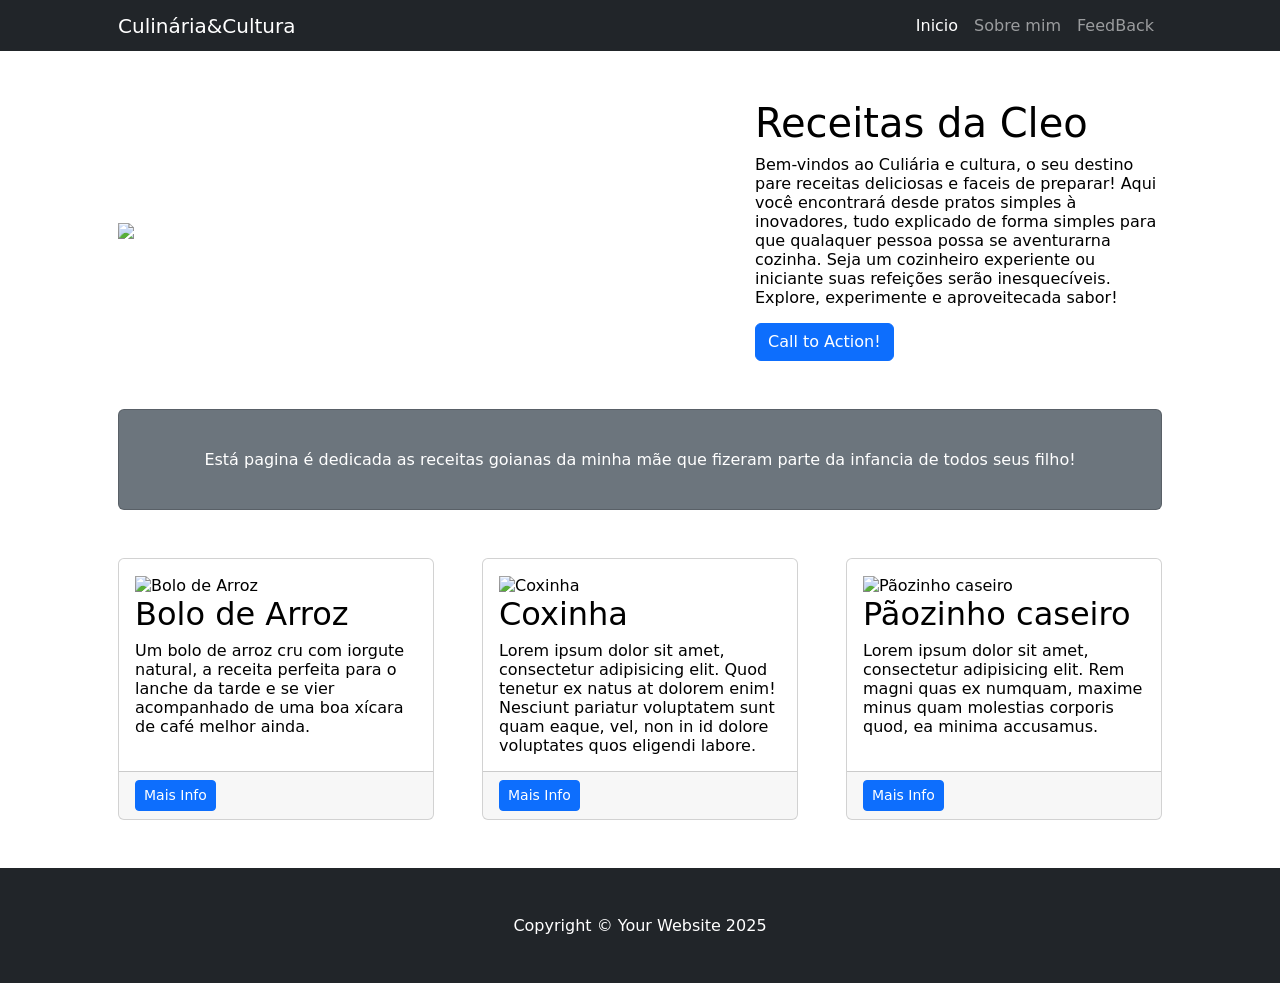
==== index.html @ ffb16d9d "Update file" ====
<!DOCTYPE html>
<html lang="pt-br">
    <head>
        <meta charset="utf-8" />
        <meta name="viewport" content="width=device-width, initial-scale=1, shrink-to-fit=no" />
        <meta name="description" content="" />
        <meta name="author" content="" />
        <title>Culinária&Cultura.site</title>
        <link rel="icon" type="image/x-icon" href="assets/favicon.ico" />
        <link href="css/eduarda.styles.css" rel="stylesheet" />
    </head>
    <body>
        <!-- Responsive navbar-->
        <nav class="navbar navbar-expand-lg navbar-dark bg-dark">
            <div class="container px-5">
                <a class="navbar-brand" href="#!">Culinária&Cultura</a>
                <button class="navbar-toggler" type="button" data-bs-toggle="collapse" data-bs-target="#navbarSupportedContent" aria-controls="navbarSupportedContent" aria-expanded="false" aria-label="Toggle navigation"><span class="navbar-toggler-icon"></span></button>
                <div class="collapse navbar-collapse" id="navbarSupportedContent">
                    <ul class="navbar-nav ms-auto mb-2 mb-lg-0">
                        <li class="nav-item"><a class="nav-link active" aria-current="" href="#!">Inicio</a></li>
                        <li class="nav-item"><a class="nav-link" href="/informativo/sobreMim.html">Sobre mim</a></li>
                        <li class="nav-item"><a class="nav-link" href="/informativo/feedback.html">FeedBack</a></li>
                    </ul>
                </div>
            </div>
        </nav>

        <div class="container px-4 px-lg-5">
            <div class="row gx-4 gx-lg-5 align-items-center my-5">
                <div class="col-lg-7"><img class="img-fluid rounded mb-4 mb-lg-0" src="https://www.diadepeixe.com.br/extranet/thumbnail/crop/550x360/Receita/moqueca_de_tilapia_1688388658865.webp" width="650" /></div>
                <div class="col-lg-5">
                    <h1 class="font-weight-light">Receitas da Cleo</h1>
                    <p>Bem-vindos ao Culiária e cultura, o seu destino pare receitas deliciosas e faceis de preparar! Aqui você encontrará desde pratos simples à inovadores, tudo explicado de forma simples
                        para que qualaquer pessoa possa se aventurarna cozinha. Seja um cozinheiro experiente ou iniciante suas refeições serão inesquecíveis. Explore, experimente e aproveitecada sabor! 
                    </p>
                    <a class="btn btn-primary" href="#!">Call to Action!</a>
                </div>
            </div>
            <!-- Call to Action-->
            <div class="card text-white bg-secondary my-5 py-4 text-center">
                <div class="card-body"><p class="text-white m-0">Está pagina é dedicada as receitas goianas da minha mãe que fizeram parte da infancia de todos seus filho!</p></div>
            </div>
            <!-- Content Row-->
            <div class="row gx-4 gx-lg-5">
                <div class="col-md-4 mb-5">
                    <div class="card h-100">
                        <div class="card-body">
                            <img src="https://comidinhasdochef.com/wp-content/uploads/2019/03/Bolo-de-Arroz-Cru-com-Iogurte.jpg" alt="Bolo de Arroz" width="150">
                            <h2 class="card-title">Bolo de Arroz</h2>
                            <p class="card-text">Um bolo de arroz cru com iorgute natural, a receita perfeita para o lanche da tarde e se vier acompanhado de uma boa xícara de café melhor ainda.</p>
                        </div>
                        <div class="card-footer"><a class="btn btn-primary btn-sm" href="/pages/boloArroz.html">Mais Info</a></div>
                    </div>
                </div>
                <div class="col-md-4 mb-5">
                    <div class="card h-100">
                        <div class="card-body">
                            <img src="https://domanjericao.com.br/wp-content/uploads/2014/05/coxinha2-e1530875902217.jpg" alt="Coxinha" width="150">
                            <h2 class="card-title">Coxinha</h2>
                            <p class="card-text">Lorem ipsum dolor sit amet, consectetur adipisicing elit. Quod tenetur ex natus at dolorem enim! Nesciunt pariatur voluptatem sunt quam eaque, vel, non in id dolore voluptates quos eligendi labore.</p>
                        </div>
                        <div class="card-footer"><a class="btn btn-primary btn-sm" href="/pages/coxinha.html">Mais Info</a></div>
                    </div>
                </div>
                <div class="col-md-4 mb-5">
                    <div class="card h-100">
                        <div class="card-body">
                            <img src="https://i.pinimg.com/236x/fe/e7/bb/fee7bb32ff3e0a615877f46bfc5b48cc.jpg" alt="Pãozinho caseiro" width="130">
                            <h2 class="card-title">Pãozinho caseiro</h2>
                            <p class="card-text">Lorem ipsum dolor sit amet, consectetur adipisicing elit. Rem magni quas ex numquam, maxime minus quam molestias corporis quod, ea minima accusamus.</p>
                        </div>
                        <div class="card-footer"><a class="btn btn-primary btn-sm" href="/pages/Pãozinho.html">Mais Info</a></div>
                
                            </div>
                    </div>
                </div>
            </div>
        </div>
        <!-- Footer-->
       
        </footer>
        <!-- Bootstrap core JS-->
        <script src="https://cdn.jsdelivr.net/npm/bootstrap@5.2.3/dist/js/bootstrap.bundle.min.js"></script>
        <!-- Core theme JS-->
        <script src="js/scripts.js"></script>
        <footer class="py-5 bg-dark">
            <div class="container px-4 px-lg-5"><p class="m-0 text-center text-white">Copyright &copy; Your Website 2025</p></div>
    </body>
</html>
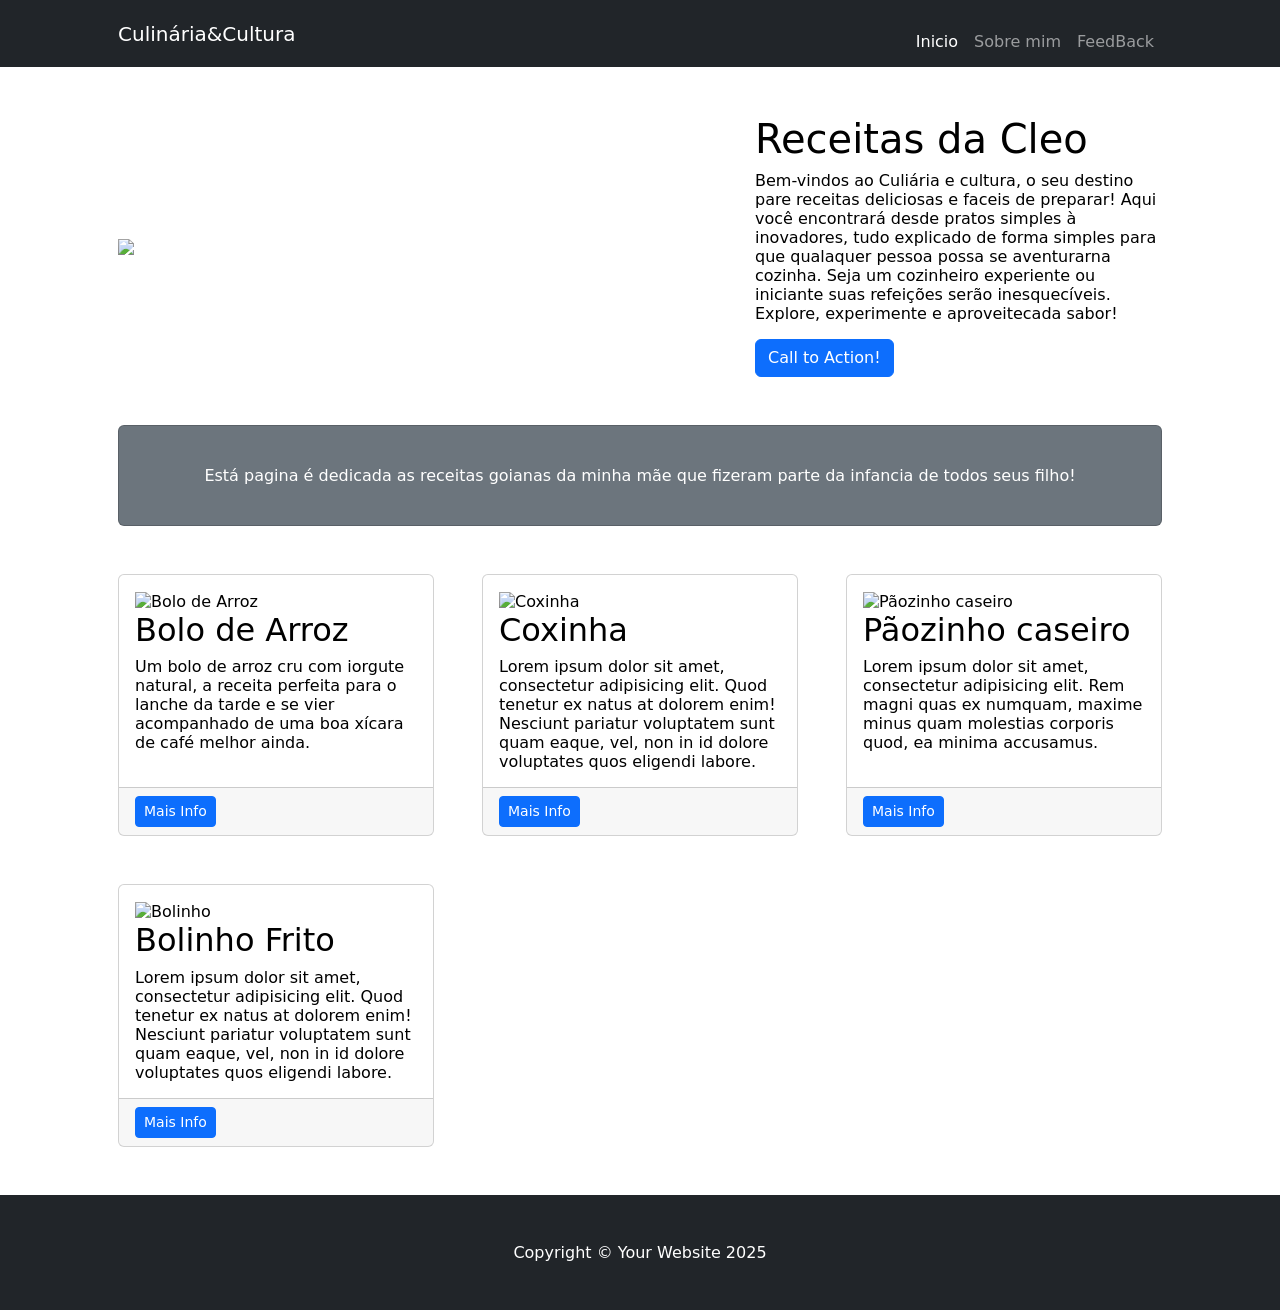
==== commit 4b501795: "Update v3" ====
--- a/index.html
+++ b/index.html
@@ -70,8 +70,17 @@
                             <p class="card-text">Lorem ipsum dolor sit amet, consectetur adipisicing elit. Rem magni quas ex numquam, maxime minus quam molestias corporis quod, ea minima accusamus.</p>
                         </div>
                         <div class="card-footer"><a class="btn btn-primary btn-sm" href="/pages/Pãozinho.html">Mais Info</a></div>
-                
                             </div>
+                    </div>
+                    <div class="col-md-4 mb-5">
+                        <div class="card h-100">
+                            <div class="card-body">
+                                <img src="https://receitatodahora.com.br/wp-content/uploads/2023/01/biscoito-de-polvilho-frito-receita-toda-hora.jpg" alt="Bolinho" width="200">
+                                <h2 class="card-title">Bolinho Frito</h2>
+                                <p class="card-text">Lorem ipsum dolor sit amet, consectetur adipisicing elit. Quod tenetur ex natus at dolorem enim! Nesciunt pariatur voluptatem sunt quam eaque, vel, non in id dolore voluptates quos eligendi labore.</p>
+                            </div>
+                            <div class="card-footer"><a class="btn btn-primary btn-sm" href="">Mais Info</a></div>
+                        </div>
                     </div>
                 </div>
             </div>
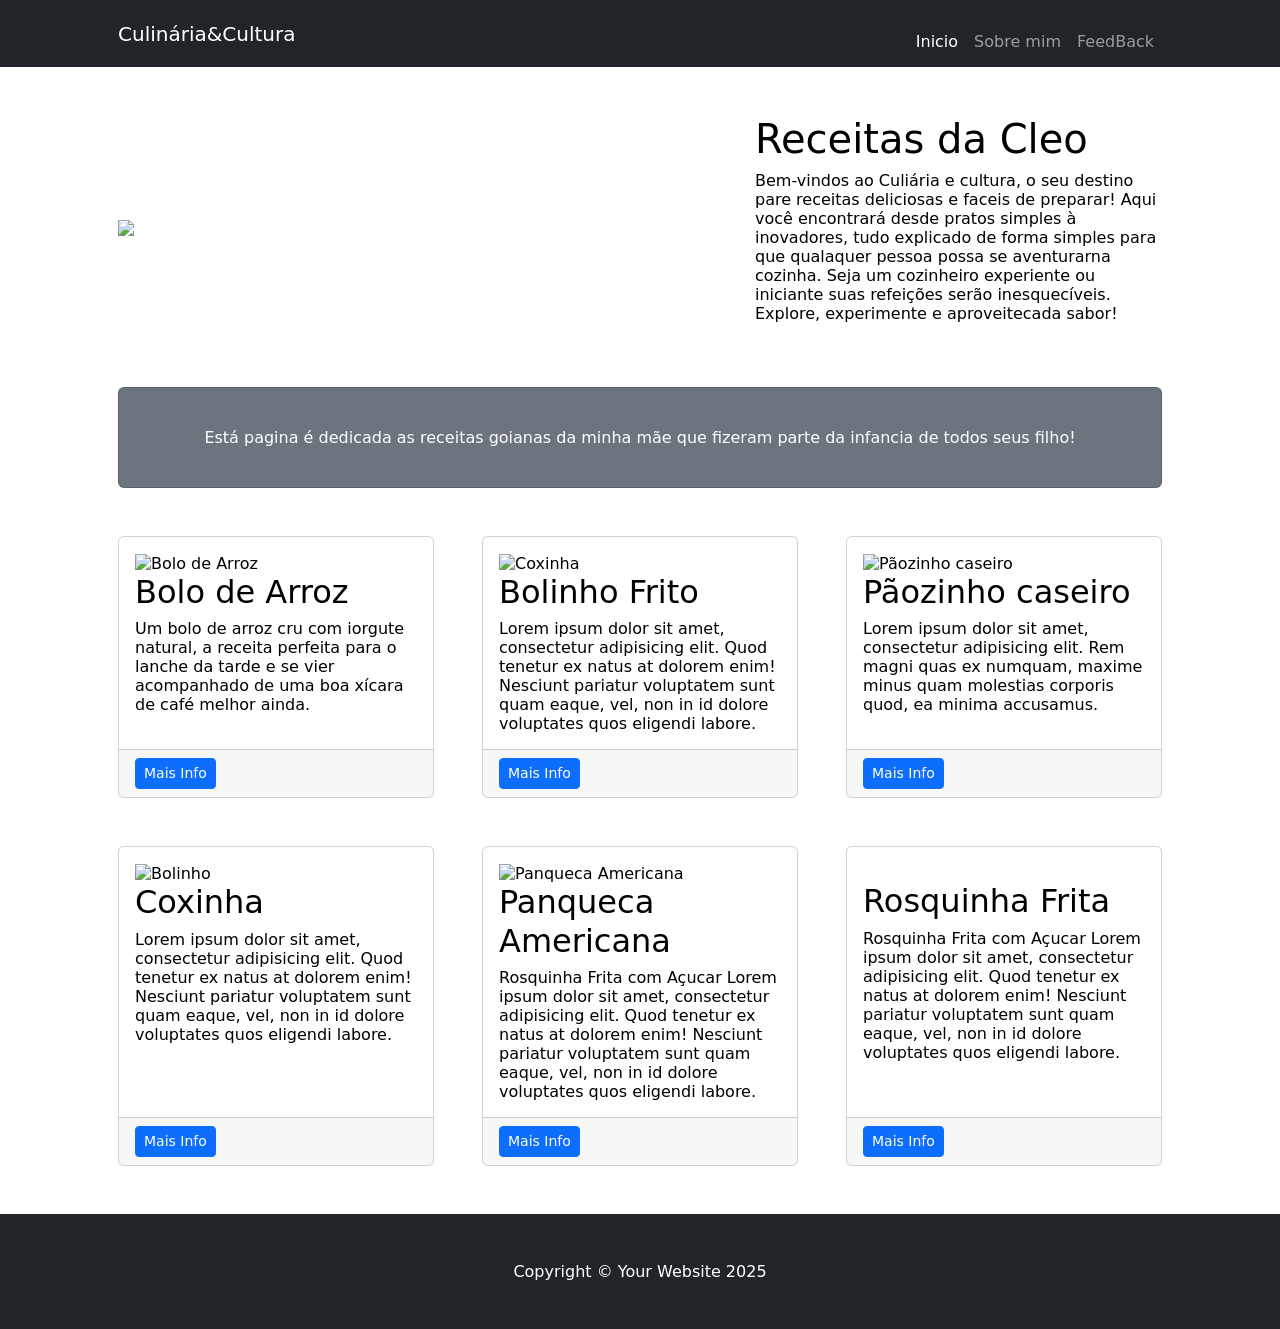
==== commit 8620a811: "Update v3" ====
--- a/index.html
+++ b/index.html
@@ -33,7 +33,6 @@
                     <p>Bem-vindos ao Culiária e cultura, o seu destino pare receitas deliciosas e faceis de preparar! Aqui você encontrará desde pratos simples à inovadores, tudo explicado de forma simples
                         para que qualaquer pessoa possa se aventurarna cozinha. Seja um cozinheiro experiente ou iniciante suas refeições serão inesquecíveis. Explore, experimente e aproveitecada sabor! 
                     </p>
-                    <a class="btn btn-primary" href="#!">Call to Action!</a>
                 </div>
             </div>
             <!-- Call to Action-->
@@ -55,11 +54,11 @@
                 <div class="col-md-4 mb-5">
                     <div class="card h-100">
                         <div class="card-body">
-                            <img src="https://domanjericao.com.br/wp-content/uploads/2014/05/coxinha2-e1530875902217.jpg" alt="Coxinha" width="150">
-                            <h2 class="card-title">Coxinha</h2>
+                            <img src="https://receitatodahora.com.br/wp-content/uploads/2023/01/biscoito-de-polvilho-frito-receita-toda-hora.jpg" alt="Coxinha" width="170">
+                            <h2 class="card-title">Bolinho Frito</h2>
                             <p class="card-text">Lorem ipsum dolor sit amet, consectetur adipisicing elit. Quod tenetur ex natus at dolorem enim! Nesciunt pariatur voluptatem sunt quam eaque, vel, non in id dolore voluptates quos eligendi labore.</p>
                         </div>
-                        <div class="card-footer"><a class="btn btn-primary btn-sm" href="/pages/coxinha.html">Mais Info</a></div>
+                        <div class="card-footer"><a class="btn btn-primary btn-sm" href="/pages/bolinho.hmtl">Mais Info</a></div>
                     </div>
                 </div>
                 <div class="col-md-4 mb-5">
@@ -75,18 +74,37 @@
                     <div class="col-md-4 mb-5">
                         <div class="card h-100">
                             <div class="card-body">
-                                <img src="https://receitatodahora.com.br/wp-content/uploads/2023/01/biscoito-de-polvilho-frito-receita-toda-hora.jpg" alt="Bolinho" width="200">
-                                <h2 class="card-title">Bolinho Frito</h2>
+                                <img src="https://domanjericao.com.br/wp-content/uploads/2014/05/coxinha2-e1530875902217.jpg" alt="Bolinho" width="180">
+                                <h2 class="card-title">Coxinha</h2>
                                 <p class="card-text">Lorem ipsum dolor sit amet, consectetur adipisicing elit. Quod tenetur ex natus at dolorem enim! Nesciunt pariatur voluptatem sunt quam eaque, vel, non in id dolore voluptates quos eligendi labore.</p>
                             </div>
-                            <div class="card-footer"><a class="btn btn-primary btn-sm" href="">Mais Info</a></div>
+                            <div class="card-footer"><a class="btn btn-primary btn-sm" href="/pages/coxinha.html">Mais Info</a></div>
+                        </div>
+                    </div>
+                    <div class="col-md-4 mb-5">
+                        <div class="card h-100">
+                            <div class="card-body">
+                                <img src="https://receitasdoclau.com.br/wp-content/uploads/2025/02/panqueca-americana-receita-sem-ovo.jpg" alt="Panqueca Americana" width="180">
+                                <h2 class="card-title">Panqueca Americana</h2>
+                                <p class="card-text">Rosquinha Frita com Açucar Lorem ipsum dolor sit amet, consectetur adipisicing elit. Quod tenetur ex natus at dolorem enim! Nesciunt pariatur voluptatem sunt quam eaque, vel, non in id dolore voluptates quos eligendi labore.</p>
+                            </div>
+                            <div class="card-footer"><a class="btn btn-primary btn-sm" href="/pages/panqueca.html">Mais Info</a></div>
+                        </div>
+                    </div>
+                    <div class="col-md-4 mb-5">
+                        <div class="card h-100">
+                            <div class="card-body">
+                                <img src="https://cdn0.tudoreceitas.com/pt/posts/0/3/1/rosca_de_leite_condensado_6130_orig.jpg" alt="" width="180">
+                                <h2 class="card-title">Rosquinha Frita</h2>
+                                <p class="card-text">Rosquinha Frita com Açucar Lorem ipsum dolor sit amet, consectetur adipisicing elit. Quod tenetur ex natus at dolorem enim! Nesciunt pariatur voluptatem sunt quam eaque, vel, non in id dolore voluptates quos eligendi labore.</p>
+                            </div>
+                            <div class="card-footer"><a class="btn btn-primary btn-sm" href="/pages/rosquinha.html">Mais Info</a></div>
                         </div>
                     </div>
                 </div>
             </div>
         </div>
         <!-- Footer-->
-       
         </footer>
         <!-- Bootstrap core JS-->
         <script src="https://cdn.jsdelivr.net/npm/bootstrap@5.2.3/dist/js/bootstrap.bundle.min.js"></script>
--- a/css/eduarda.styles.css
+++ b/css/eduarda.styles.css
@@ -0,0 +1,677 @@
+@charset "UTF-8";
+
+:root {
+  --bs-primary-rgb: 13, 110, 253;
+  --bs-secondary-rgb: 108, 117, 125;
+  --bs-dark-rgb: 33, 37, 41;
+  --bs-white-rgb: 255, 255, 255;
+  --bs-font-sans-serif: system-ui, -apple-system, "Segoe UI", Roboto, "Helvetica Neue", "Noto Sans", "Liberation Sans", Arial, sans-serif, "Apple Color Emoji", "Segoe UI Emoji", "Segoe UI Symbol", "Noto Color Emoji";
+  --bs-body-font-family: var(--bs-font-sans-serif);
+  --bs-border-color: #dee2e6;
+  --bs-border-color-translucent: rgba(0, 0, 0, 0.175);
+}
+
+*,
+*::before,
+*::after {
+  box-sizing: border-box;
+}
+
+@media (prefers-reduced-motion: no-preference) {
+  :root {
+    scroll-behavior: smooth;
+  }
+}
+
+body {
+  margin: 0;
+  font-family: var(--bs-body-font-family);
+  font-size: var(--bs-body-font-size);
+  font-weight: var(--bs-body-font-weight);
+  line-height: var(--bs-body-line-height);
+  color: var(--bs-body-color);
+  text-align: var(--bs-body-text-align);
+  background-color: var(--bs-body-bg);
+  -webkit-text-size-adjust: 100%;
+  -webkit-tap-highlight-color: rgba(0, 0, 0, 0);
+}
+
+h2, h1 {
+  margin-top: 0;
+  margin-bottom: 0.5rem;
+  font-weight: 500;
+  line-height: 1.2;
+}
+
+h1 {
+  font-size: calc(1.375rem + 1.5vw);
+}
+@media (min-width: 1200px) {
+  h1 {
+    font-size: 2.5rem;
+  }
+}
+
+h2 {
+  font-size: calc(1.325rem + 0.9vw);
+}
+@media (min-width: 1200px) {
+  h2 {
+    font-size: 2rem;
+  }
+}
+
+p {
+  margin-top: 0;
+  margin-bottom: 1rem;
+}
+
+img {
+  vertical-align: middle;
+}
+
+button {
+  border-radius: 0;
+}
+
+
+button {
+  margin: 0;
+  font-family: inherit;
+  font-size: inherit;
+  line-height: inherit;
+}
+
+button {
+  text-transform: none;
+}
+
+button,
+[type=button] {
+  -webkit-appearance: button;
+}
+button:not(:disabled),
+[type=button]:not(:disabled),
+[type=reset]:not(:disabled),
+[type=submit]:not(:disabled) {
+  cursor: pointer;
+}
+
+::-moz-focus-inner {
+  padding: 0;
+  border-style: none;
+}
+
+::-webkit-datetime-edit-fields-wrapper,
+::-webkit-datetime-edit-text,
+::-webkit-datetime-edit-minute,
+::-webkit-datetime-edit-hour-field,
+::-webkit-datetime-edit-day-field,
+::-webkit-datetime-edit-month-field,
+::-webkit-datetime-edit-year-field {
+  padding: 0;
+}
+
+::-webkit-inner-spin-button {
+  height: auto;
+}
+
+::-webkit-search-decoration {
+  -webkit-appearance: none;
+}
+
+::-webkit-color-swatch-wrapper {
+  padding: 0;
+}
+
+::file-selector-button {
+  font: inherit;
+  -webkit-appearance: button;
+}
+
+.img-fluid {
+  max-width: 100%;
+  height: auto;
+}
+
+.container {
+  --bs-gutter-x: 1.5rem;
+  --bs-gutter-y: 0;
+  width: 100%;
+  padding-right: calc(var(--bs-gutter-x) * 0.5);
+  padding-left: calc(var(--bs-gutter-x) * 0.5);
+  margin-right: auto;
+  margin-left: auto;
+}
+
+@media (min-width: 576px) {
+  .container {
+    max-width: 540px;
+  }
+}
+@media (min-width: 768px) {
+  .container {
+    max-width: 720px;
+  }
+}
+@media (min-width: 992px) {
+  .container {
+    max-width: 960px;
+  }
+}
+@media (min-width: 1200px) {
+  .container {
+    max-width: 1140px;
+  }
+}
+@media (min-width: 1400px) {
+  .container {
+    max-width: 1320px;
+  }
+}
+.row {
+  --bs-gutter-x: 1.5rem;
+  --bs-gutter-y: 0;
+  display: flex;
+  flex-wrap: wrap;
+  margin-top: calc(-1 * var(--bs-gutter-y));
+  margin-right: calc(-0.5 * var(--bs-gutter-x));
+  margin-left: calc(-0.5 * var(--bs-gutter-x));
+}
+.row > * {
+  flex-shrink: 0;
+  width: 100%;
+  max-width: 100%;
+  padding-right: calc(var(--bs-gutter-x) * 0.5);
+  padding-left: calc(var(--bs-gutter-x) * 0.5);
+  margin-top: var(--bs-gutter-y);
+}
+
+.gx-4 {
+  --bs-gutter-x: 1.5rem;
+}
+@media (min-width: 768px) {
+  .col-md-4 {
+    flex: 0 0 auto;
+    width: 33.33333333%;
+  }
+}
+@media (min-width: 992px) {
+  .col-lg-5 {
+    flex: 0 0 auto;
+    width: 41.66666667%;
+  }
+  .col-lg-7 {
+    flex: 0 0 auto;
+    width: 58.33333333%;
+  }
+  .gx-lg-5 {
+    --bs-gutter-x: 3rem;
+  }
+}
+.form-control[type=file]:not(:disabled):not([readonly]) {
+  cursor: pointer;
+}
+.form-control::file-selector-button {
+  padding: 0.375rem 0.75rem;
+  margin: -0.375rem -0.75rem;
+  -webkit-margin-end: 0.75rem;
+          margin-inline-end: 0.75rem;
+  color: #212529;
+  background-color: #e9ecef;
+  pointer-events: none;
+  border-color: inherit;
+  border-style: solid;
+  border-width: 0;
+  border-inline-end-width: 1px;
+  border-radius: 0;
+  transition: color 0.15s ease-in-out, background-color 0.15s ease-in-out, border-color 0.15s ease-in-out, box-shadow 0.15s ease-in-out;
+}
+@media (prefers-reduced-motion: reduce) {
+  .form-control::file-selector-button {
+    transition: none;
+  }
+}
+.form-control:hover:not(:disabled):not([readonly])::file-selector-button {
+  background-color: #dde0e3;
+}
+.form-control-sm::file-selector-button {
+  padding: 0.25rem 0.5rem;
+  margin: -0.25rem -0.5rem;
+  -webkit-margin-end: 0.5rem;
+          margin-inline-end: 0.5rem;
+}
+.form-control-lg::file-selector-button {
+  padding: 0.5rem 1rem;
+  margin: -0.5rem -1rem;
+  -webkit-margin-end: 1rem;
+          margin-inline-end: 1rem;
+}
+.form-control-color:not(:disabled):not([readonly]) {
+  cursor: pointer;
+}
+.form-floating > .form-control:not(:-moz-placeholder-shown), .form-floating > .form-control-plaintext:not(:-moz-placeholder-shown) {
+  padding-top: 1.625rem;
+  padding-bottom: 0.625rem;
+}
+.form-floating > .form-control:not(:-moz-placeholder-shown) ~ label {
+  opacity: 0.65;
+  transform: scale(0.85) translateY(-0.5rem) translateX(0.15rem);
+}
+
+.was-validated .input-group > .form-control:not(:focus):valid, .input-group > .form-control:not(:focus).is-valid, .was-validated .input-group > .form-select:not(:focus):valid, .input-group > .form-select:not(:focus).is-valid, .was-validated .input-group > .form-floating:not(:focus-within):valid, .input-group > .form-floating:not(:focus-within).is-valid {
+  z-index: 3;
+}
+
+.was-validated .input-group > .form-control:not(:focus):invalid, .input-group > .form-control:not(:focus).is-invalid, .was-validated .input-group > .form-select:not(:focus):invalid, .input-group > .form-select:not(:focus).is-invalid, .was-validated .input-group > .form-floating:not(:focus-within):invalid, .input-group > .form-floating:not(:focus-within).is-invalid {
+  z-index: 4;
+}
+
+.btn {
+  --bs-btn-padding-x: 0.75rem;
+  --bs-btn-padding-y: 0.375rem;
+  --bs-btn-font-family: ;
+  --bs-btn-font-size: 1rem;
+  --bs-btn-font-weight: 400;
+  --bs-btn-line-height: 1.5;
+  --bs-btn-color: #212529;
+  --bs-btn-bg: transparent;
+  --bs-btn-border-width: 1px;
+  --bs-btn-border-color: transparent;
+  --bs-btn-border-radius: 0.375rem;
+  --bs-btn-hover-border-color: transparent;
+  --bs-btn-box-shadow: inset 0 1px 0 rgba(255, 255, 255, 0.15), 0 1px 1px rgba(0, 0, 0, 0.075);
+  --bs-btn-disabled-opacity: 0.65;
+  --bs-btn-focus-box-shadow: 0 0 0 0.25rem rgba(var(--bs-btn-focus-shadow-rgb), .5);
+  display: inline-block;
+  padding: var(--bs-btn-padding-y) var(--bs-btn-padding-x);
+  font-family: var(--bs-btn-font-family);
+  font-size: var(--bs-btn-font-size);
+  font-weight: var(--bs-btn-font-weight);
+  line-height: var(--bs-btn-line-height);
+  color: var(--bs-btn-color);
+  text-align: center;
+  text-decoration: none;
+  vertical-align: middle;
+  cursor: pointer;
+  -webkit-user-select: none;
+     -moz-user-select: none;
+          user-select: none;
+  border: var(--bs-btn-border-width) solid var(--bs-btn-border-color);
+  border-radius: var(--bs-btn-border-radius);
+  background-color: var(--bs-btn-bg);
+  transition: color 0.15s ease-in-out, background-color 0.15s ease-in-out, border-color 0.15s ease-in-out, box-shadow 0.15s ease-in-out;
+}
+@media (prefers-reduced-motion: reduce) {
+  .btn {
+    transition: none;
+  }
+}
+.btn:hover {
+  color: var(--bs-btn-hover-color);
+  background-color: var(--bs-btn-hover-bg);
+  border-color: var(--bs-btn-hover-border-color);
+}
+.btn:focus-visible {
+  color: var(--bs-btn-hover-color);
+  background-color: var(--bs-btn-hover-bg);
+  border-color: var(--bs-btn-hover-border-color);
+  outline: 0;
+  box-shadow: var(--bs-btn-focus-box-shadow);
+}
+.btn-check:focus-visible + .btn {
+  border-color: var(--bs-btn-hover-border-color);
+  outline: 0;
+  box-shadow: var(--bs-btn-focus-box-shadow);
+}
+:not(.btn-check) + .btn:active, .btn:first-child:active {
+  color: var(--bs-btn-active-color);
+  background-color: var(--bs-btn-active-bg);
+  border-color: var(--bs-btn-active-border-color);
+}
+.btn-check:checked + .btn:focus-visible, :not(.btn-check) + .btn:active:focus-visible, .btn:first-child:active:focus-visible, .btn.active:focus-visible, .btn.show:focus-visible {
+  box-shadow: var(--bs-btn-focus-box-shadow);
+}
+.btn:disabled {
+  color: var(--bs-btn-disabled-color);
+  pointer-events: none;
+  background-color: var(--bs-btn-disabled-bg);
+  border-color: var(--bs-btn-disabled-border-color);
+  opacity: var(--bs-btn-disabled-opacity);
+}
+
+.btn-primary {
+  --bs-btn-color: #fff;
+  --bs-btn-bg: #0d6efd;
+  --bs-btn-border-color: #0d6efd;
+  --bs-btn-hover-color: #fff;
+  --bs-btn-hover-bg: #0b5ed7;
+  --bs-btn-hover-border-color: #0a58ca;
+  --bs-btn-focus-shadow-rgb: 49, 132, 253;
+  --bs-btn-active-color: #fff;
+  --bs-btn-active-bg: #0a58ca;
+  --bs-btn-active-border-color: #0a53be;
+  --bs-btn-active-shadow: inset 0 3px 5px rgba(0, 0, 0, 0.125);
+  --bs-btn-disabled-color: #fff;
+  --bs-btn-disabled-bg: #0d6efd;
+  --bs-btn-disabled-border-color: #0d6efd;
+}
+.btn-link:focus-visible {
+  color: var(--bs-btn-color);
+}
+
+.btn-sm {
+  --bs-btn-padding-y: 0.25rem;
+  --bs-btn-padding-x: 0.5rem;
+  --bs-btn-font-size: 0.875rem;
+  --bs-btn-border-radius: 0.25rem;
+}
+
+.collapse:not(.show) {
+  display: none;
+}
+
+.nav-link {
+  display: block;
+  padding: var(--bs-nav-link-padding-y) var(--bs-nav-link-padding-x);
+  font-size: var(--bs-nav-link-font-size);
+  font-weight: var(--bs-nav-link-font-weight);
+  color: var(--bs-nav-link-color);
+  text-decoration: none;
+  transition: color 0.15s ease-in-out, background-color 0.15s ease-in-out, border-color 0.15s ease-in-out;
+}
+@media (prefers-reduced-motion: reduce) {
+  .nav-link {
+    transition: none;
+  }
+}
+.nav-link:hover, .nav-link:focus {
+  color: var(--bs-nav-link-hover-color);
+}
+
+.navbar {
+  --bs-navbar-padding-x: 0;
+  --bs-navbar-padding-y: 0.5rem;
+  --bs-navbar-color: rgba(0, 0, 0, 0.55);
+  --bs-navbar-hover-color: rgba(0, 0, 0, 0.7);
+  --bs-navbar-disabled-color: rgba(0, 0, 0, 0.3);
+  --bs-navbar-active-color: rgba(0, 0, 0, 0.9);
+  --bs-navbar-brand-padding-y: 0.3125rem;
+  --bs-navbar-brand-margin-end: 1rem;
+  --bs-navbar-brand-font-size: 1.25rem;
+  --bs-navbar-brand-color: rgba(0, 0, 0, 0.9);
+  --bs-navbar-brand-hover-color: rgba(0, 0, 0, 0.9);
+  --bs-navbar-nav-link-padding-x: 0.5rem;
+  --bs-navbar-toggler-padding-y: 0.25rem;
+  --bs-navbar-toggler-padding-x: 0.75rem;
+  --bs-navbar-toggler-font-size: 1.25rem;
+  --bs-navbar-toggler-icon-bg: url("data:image/svg+xml,%3csvg xmlns='http://www.w3.org/2000/svg' viewBox='0 0 30 30'%3e%3cpath stroke='rgba%280, 0, 0, 0.55%29' stroke-linecap='round' stroke-miterlimit='10' stroke-width='2' d='M4 7h22M4 15h22M4 23h22'/%3e%3c/svg%3e");
+  --bs-navbar-toggler-border-color: rgba(0, 0, 0, 0.1);
+  --bs-navbar-toggler-border-radius: 0.375rem;
+  --bs-navbar-toggler-focus-width: 0.25rem;
+  --bs-navbar-toggler-transition: box-shadow 0.15s ease-in-out;
+  position: relative;
+  display: flex;
+  flex-wrap: wrap;
+  align-items: center;
+  justify-content: space-between;
+  padding: var(--bs-navbar-padding-y) var(--bs-navbar-padding-x);
+}
+.navbar > .container {
+  display: flex;
+  flex-wrap: inherit;
+  align-items: center;
+  justify-content: space-between;
+}
+.navbar-brand {
+  padding-top: var(--bs-navbar-brand-padding-y);
+  padding-bottom: var(--bs-navbar-brand-padding-y);
+  margin-right: var(--bs-navbar-brand-margin-end);
+  font-size: var(--bs-navbar-brand-font-size);
+  color: var(--bs-navbar-brand-color);
+  text-decoration: none;
+  white-space: nowrap;
+}
+.navbar-brand:hover, .navbar-brand:focus {
+  color: var(--bs-navbar-brand-hover-color);
+}
+
+.navbar-nav {
+  --bs-nav-link-padding-x: 0;
+  --bs-nav-link-padding-y: 0.5rem;
+  --bs-nav-link-font-weight: ;
+  --bs-nav-link-color: var(--bs-navbar-color);
+  --bs-nav-link-hover-color: var(--bs-navbar-hover-color);
+  --bs-nav-link-disabled-color: var(--bs-navbar-disabled-color);
+  display: flex;
+  flex-direction: column;
+  padding-left: 0;
+  margin-bottom: 0;
+  list-style: none;
+}
+.navbar-nav .nav-link.active {
+  color: var(--bs-navbar-active-color);
+}
+
+.navbar-collapse {
+  flex-basis: 100%;
+  flex-grow: 1;
+  align-items: center;
+}
+
+.navbar-toggler {
+  padding: var(--bs-navbar-toggler-padding-y) var(--bs-navbar-toggler-padding-x);
+  font-size: var(--bs-navbar-toggler-font-size);
+  line-height: 1;
+  color: var(--bs-navbar-color);
+  background-color: transparent;
+  border: var(--bs-border-width) solid var(--bs-navbar-toggler-border-color);
+  border-radius: var(--bs-navbar-toggler-border-radius);
+  transition: var(--bs-navbar-toggler-transition);
+}
+@media (prefers-reduced-motion: reduce) {
+  .navbar-toggler {
+    transition: none;
+  }
+}
+.navbar-toggler:hover {
+  text-decoration: none;
+}
+.navbar-toggler:focus {
+  text-decoration: none;
+  outline: 0;
+  box-shadow: 0 0 0 var(--bs-navbar-toggler-focus-width);
+}
+
+.navbar-toggler-icon {
+  display: inline-block;
+  width: 1.5em;
+  height: 1.5em;
+  vertical-align: middle;
+  background-image: var(--bs-navbar-toggler-icon-bg);
+  background-repeat: no-repeat;
+  background-position: center;
+  background-size: 100%;
+}
+@media (min-width: 992px) {
+  .navbar-expand-lg {
+    flex-wrap: nowrap;
+    justify-content: flex-start;
+  }
+  .navbar-expand-lg .navbar-nav {
+    flex-direction: row;
+  }
+  .navbar-expand-lg .navbar-nav .nav-link {
+    padding-right: var(--bs-navbar-nav-link-padding-x);
+    padding-left: var(--bs-navbar-nav-link-padding-x);
+  }
+  .navbar-expand-lg .navbar-collapse {
+    display: flex !important;
+    flex-basis: auto;
+  }
+  .navbar-expand-lg .navbar-toggler {
+    display: none;
+  }
+}
+
+.navbar-dark {
+  --bs-navbar-color: rgba(255, 255, 255, 0.55);
+  --bs-navbar-hover-color: rgba(255, 255, 255, 0.75);
+  --bs-navbar-disabled-color: rgba(255, 255, 255, 0.25);
+  --bs-navbar-active-color: #fff;
+  --bs-navbar-brand-color: #fff;
+  --bs-navbar-brand-hover-color: #fff;
+  --bs-navbar-toggler-border-color: rgba(255, 255, 255, 0.1);
+  --bs-navbar-toggler-icon-bg: url("data:image/svg+xml,%3csvg xmlns='http://www.w3.org/2000/svg' viewBox='0 0 30 30'%3e%3cpath stroke='rgba%28255, 255, 255, 0.55%29' stroke-linecap='round' stroke-miterlimit='10' stroke-width='2' d='M4 7h22M4 15h22M4 23h22'/%3e%3c/svg%3e");
+}
+
+.card {
+  --bs-card-spacer-y: 1rem;
+  --bs-card-spacer-x: 1rem;
+  --bs-card-title-spacer-y: 0.5rem;
+  --bs-card-border-width: 1px;
+  --bs-card-border-color: var(--bs-border-color-translucent);
+  --bs-card-border-radius: 0.375rem;
+  --bs-card-box-shadow: ;
+  --bs-card-inner-border-radius: calc(0.375rem - 1px);
+  --bs-card-cap-padding-y: 0.5rem;
+  --bs-card-cap-padding-x: 1rem;
+  --bs-card-cap-bg: rgba(0, 0, 0, 0.03);
+  --bs-card-cap-color: ;
+  --bs-card-height: ;
+  --bs-card-color: ;
+  --bs-card-bg: #fff;
+  --bs-card-img-overlay-padding: 1rem;
+  --bs-card-group-margin: 0.75rem;
+  position: relative;
+  display: flex;
+  flex-direction: column;
+  min-width: 0;
+  height: var(--bs-card-height);
+  word-wrap: break-word;
+  background-color: var(--bs-card-bg);
+  background-clip: border-box;
+  border: var(--bs-card-border-width) solid var(--bs-card-border-color);
+  border-radius: var(--bs-card-border-radius);
+}
+
+.card-body {
+  flex: 1 1 auto;
+  padding: var(--bs-card-spacer-y) var(--bs-card-spacer-x);
+  color: var(--bs-card-color);
+}
+
+.card-title {
+  margin-bottom: var(--bs-card-title-spacer-y);
+}
+
+.card-text:last-child {
+  margin-bottom: 0;
+}
+
+.card-footer {
+  padding: var(--bs-card-cap-padding-y) var(--bs-card-cap-padding-x);
+  color: var(--bs-card-cap-color);
+  background-color: var(--bs-card-cap-bg);
+  border-top: var(--bs-card-border-width) solid var(--bs-card-border-color);
+}
+.card-footer:last-child {
+  border-radius: 0 0 var(--bs-card-inner-border-radius) var(--bs-card-inner-border-radius);
+}
+
+.visually-hidden-focusable:not(:focus):not(:focus-within) {
+  position: absolute !important;
+  width: 1px !important;
+  height: 1px !important;
+  padding: 0 !important;
+  margin: -1px !important;
+  overflow: hidden !important;
+  clip: rect(0, 0, 0, 0) !important;
+  white-space: nowrap !important;
+  border: 0 !important;
+}
+
+.h-100 {
+  height: 100% !important;
+}
+
+.align-items-center {
+  align-items: center !important;
+}
+
+.m-0 {
+  margin: 0 !important;
+}
+
+.my-5 {
+  margin-top: 3rem !important;
+  margin-bottom: 3rem !important;
+}
+
+.mb-2 {
+  margin-bottom: 0.5rem !important;
+}
+
+.mb-4 {
+  margin-bottom: 1.5rem !important;
+}
+
+.mb-5 {
+  margin-bottom: 3rem !important;
+}
+
+.ms-auto {
+  margin-left: auto !important;
+}
+
+.px-4 {
+  padding-right: 1.5rem !important;
+  padding-left: 1.5rem !important;
+}
+
+.px-5 {
+  padding-right: 3rem !important;
+  padding-left: 3rem !important;
+}
+
+.py-4 {
+  padding-top: 1.5rem !important;
+  padding-bottom: 1.5rem !important;
+}
+
+.py-5 {
+  padding-top: 3rem !important;
+  padding-bottom: 3rem !important;
+}
+
+.text-center {
+  text-align: center !important;
+}
+
+.text-white {
+  --bs-text-opacity: 1;
+  color: rgba(var(--bs-white-rgb), var(--bs-text-opacity)) !important;
+}
+
+.bg-secondary {
+  --bs-bg-opacity: 1;
+  background-color: rgba(var(--bs-secondary-rgb), var(--bs-bg-opacity)) !important;
+}
+
+.bg-dark {
+  --bs-bg-opacity: 1;
+  background-color: rgba(var(--bs-dark-rgb), var(--bs-bg-opacity)) !important;
+}
+
+.rounded {
+  border-radius: var(--bs-border-radius) !important;
+}
+@media (min-width: 992px) {
+  .mb-lg-0 {
+    margin-bottom: 0 !important;
+  }
+  .px-lg-5 {
+    padding-right: 3rem !important;
+    padding-left: 3rem !important;
+  }
+}
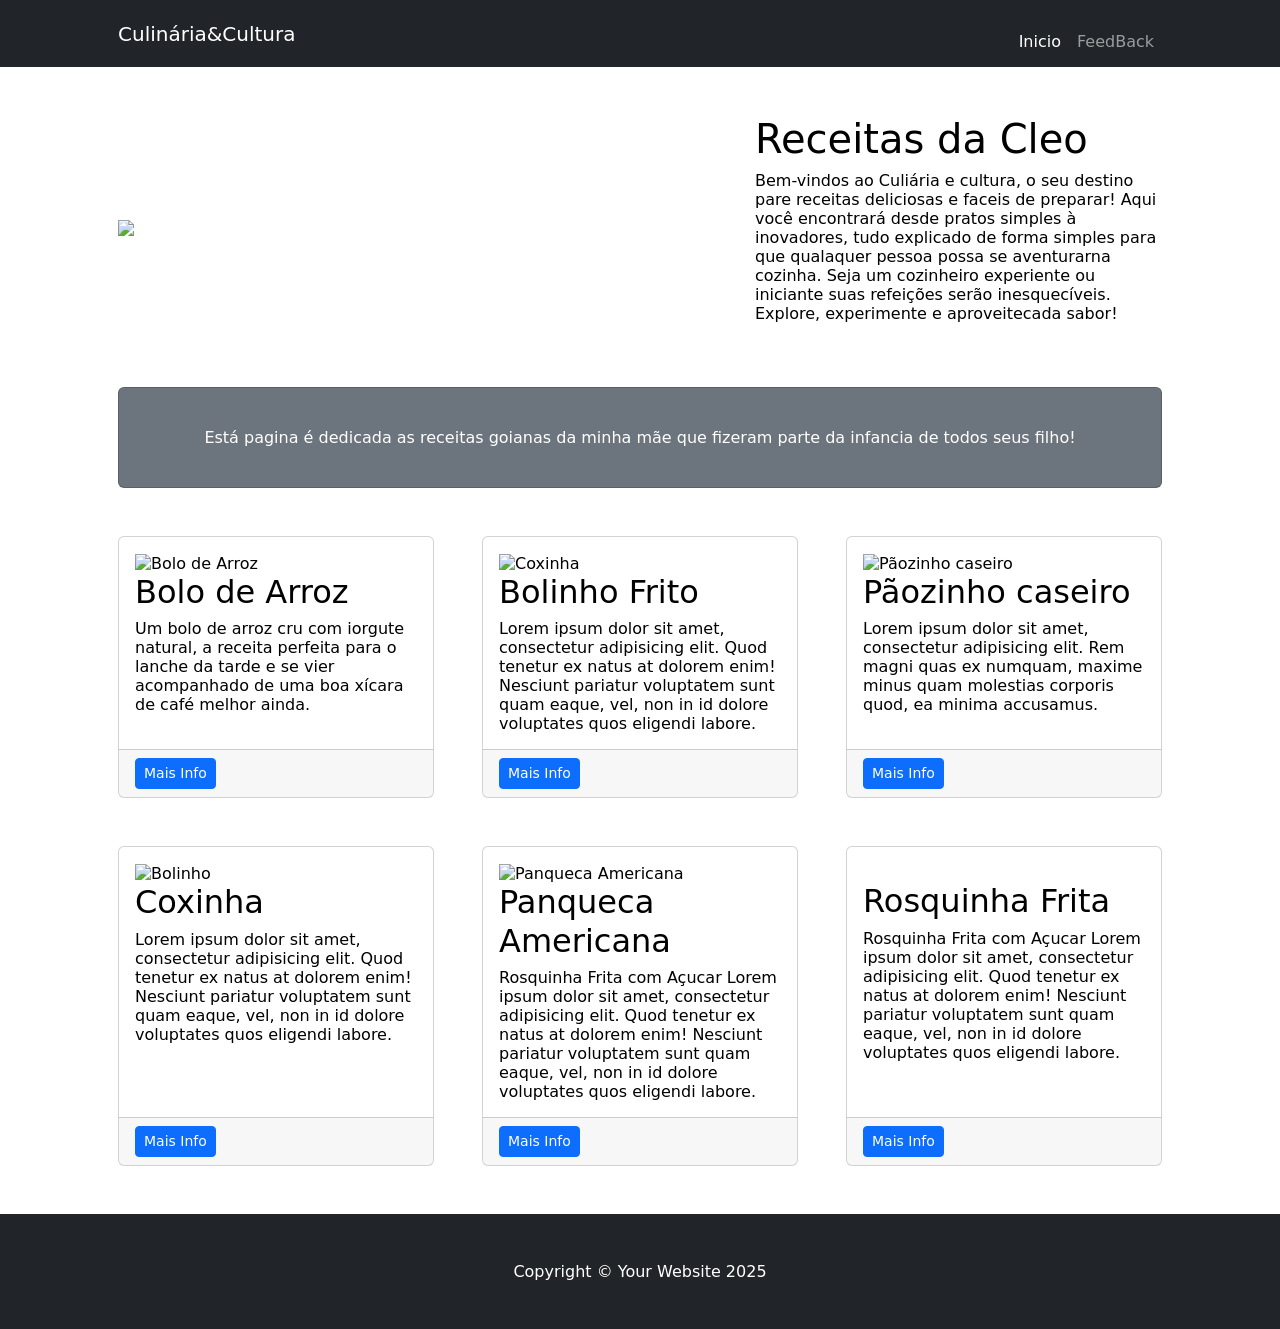
==== commit b42f2350: "Updatel" ====
--- a/index.html
+++ b/index.html
@@ -18,7 +18,6 @@
                 <div class="collapse navbar-collapse" id="navbarSupportedContent">
                     <ul class="navbar-nav ms-auto mb-2 mb-lg-0">
                         <li class="nav-item"><a class="nav-link active" aria-current="" href="#!">Inicio</a></li>
-                        <li class="nav-item"><a class="nav-link" href="/informativo/sobreMim.html">Sobre mim</a></li>
                         <li class="nav-item"><a class="nav-link" href="/informativo/feedback.html">FeedBack</a></li>
                     </ul>
                 </div>
@@ -58,7 +57,7 @@
                             <h2 class="card-title">Bolinho Frito</h2>
                             <p class="card-text">Lorem ipsum dolor sit amet, consectetur adipisicing elit. Quod tenetur ex natus at dolorem enim! Nesciunt pariatur voluptatem sunt quam eaque, vel, non in id dolore voluptates quos eligendi labore.</p>
                         </div>
-                        <div class="card-footer"><a class="btn btn-primary btn-sm" href="/pages/bolinho.hmtl">Mais Info</a></div>
+                        <div class="card-footer"><a class="btn btn-primary btn-sm" href="/pages/bolinho.html">Mais Info</a></div>
                     </div>
                 </div>
                 <div class="col-md-4 mb-5">
@@ -109,6 +108,7 @@
         <!-- Bootstrap core JS-->
         <script src="https://cdn.jsdelivr.net/npm/bootstrap@5.2.3/dist/js/bootstrap.bundle.min.js"></script>
         <!-- Core theme JS-->
+         <footer>
         <script src="js/scripts.js"></script>
         <footer class="py-5 bg-dark">
             <div class="container px-4 px-lg-5"><p class="m-0 text-center text-white">Copyright &copy; Your Website 2025</p></div>
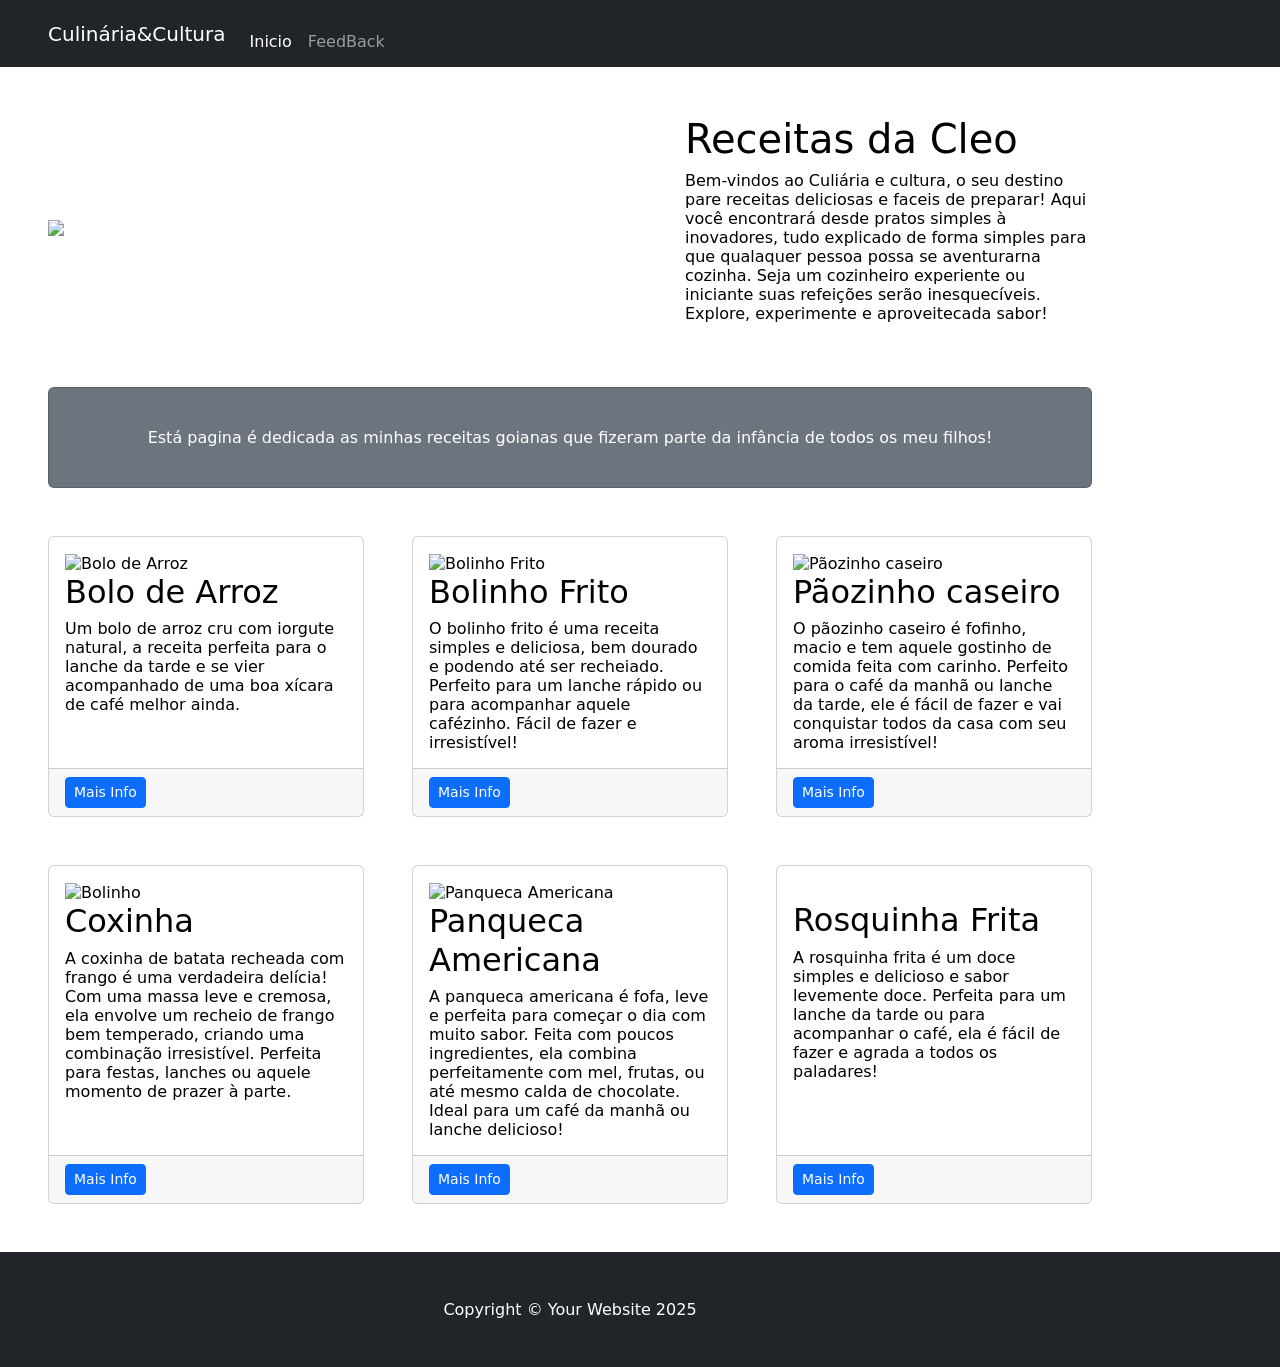
==== commit 5ad3811b: "Update v5" ====
--- a/index.html
+++ b/index.html
@@ -10,7 +10,7 @@
         <link href="css/eduarda.styles.css" rel="stylesheet" />
     </head>
     <body>
-        <!-- Responsive navbar-->
+        <!-- Responsivo-->
         <nav class="navbar navbar-expand-lg navbar-dark bg-dark">
             <div class="container px-5">
                 <a class="navbar-brand" href="#!">Culinária&Cultura</a>
@@ -30,13 +30,12 @@
                 <div class="col-lg-5">
                     <h1 class="font-weight-light">Receitas da Cleo</h1>
                     <p>Bem-vindos ao Culiária e cultura, o seu destino pare receitas deliciosas e faceis de preparar! Aqui você encontrará desde pratos simples à inovadores, tudo explicado de forma simples
-                        para que qualaquer pessoa possa se aventurarna cozinha. Seja um cozinheiro experiente ou iniciante suas refeições serão inesquecíveis. Explore, experimente e aproveitecada sabor! 
-                    </p>
+                        para que qualaquer pessoa possa se aventurarna cozinha. Seja um cozinheiro experiente ou iniciante suas refeições serão inesquecíveis. Explore, experimente e aproveitecada sabor!</p>
                 </div>
             </div>
             <!-- Call to Action-->
             <div class="card text-white bg-secondary my-5 py-4 text-center">
-                <div class="card-body"><p class="text-white m-0">Está pagina é dedicada as receitas goianas da minha mãe que fizeram parte da infancia de todos seus filho!</p></div>
+                <div class="card-body"><p class="text-white m-0">Está pagina é dedicada as minhas receitas goianas que fizeram parte da infância de todos os meu filhos!</p></div>
             </div>
             <!-- Content Row-->
             <div class="row gx-4 gx-lg-5">
@@ -53,9 +52,9 @@
                 <div class="col-md-4 mb-5">
                     <div class="card h-100">
                         <div class="card-body">
-                            <img src="https://receitatodahora.com.br/wp-content/uploads/2023/01/biscoito-de-polvilho-frito-receita-toda-hora.jpg" alt="Coxinha" width="170">
+                            <img src="https://receitatodahora.com.br/wp-content/uploads/2023/01/biscoito-de-polvilho-frito-receita-toda-hora.jpg" alt="Bolinho Frito" width="170">
                             <h2 class="card-title">Bolinho Frito</h2>
-                            <p class="card-text">Lorem ipsum dolor sit amet, consectetur adipisicing elit. Quod tenetur ex natus at dolorem enim! Nesciunt pariatur voluptatem sunt quam eaque, vel, non in id dolore voluptates quos eligendi labore.</p>
+                            <p class="card-text">O bolinho frito é uma receita simples e deliciosa, bem dourado e podendo até ser recheiado. Perfeito para um lanche rápido ou para acompanhar aquele cafézinho. Fácil de fazer e irresistível!</p>
                         </div>
                         <div class="card-footer"><a class="btn btn-primary btn-sm" href="/pages/bolinho.html">Mais Info</a></div>
                     </div>
@@ -65,7 +64,7 @@
                         <div class="card-body">
                             <img src="https://i.pinimg.com/236x/fe/e7/bb/fee7bb32ff3e0a615877f46bfc5b48cc.jpg" alt="Pãozinho caseiro" width="130">
                             <h2 class="card-title">Pãozinho caseiro</h2>
-                            <p class="card-text">Lorem ipsum dolor sit amet, consectetur adipisicing elit. Rem magni quas ex numquam, maxime minus quam molestias corporis quod, ea minima accusamus.</p>
+                            <p class="card-text">O pãozinho caseiro é fofinho, macio e tem aquele gostinho de comida feita com carinho. Perfeito para o café da manhã ou lanche da tarde, ele é fácil de fazer e vai conquistar todos da casa com seu aroma irresistível!</p>
                         </div>
                         <div class="card-footer"><a class="btn btn-primary btn-sm" href="/pages/Pãozinho.html">Mais Info</a></div>
                             </div>
@@ -75,7 +74,7 @@
                             <div class="card-body">
                                 <img src="https://domanjericao.com.br/wp-content/uploads/2014/05/coxinha2-e1530875902217.jpg" alt="Bolinho" width="180">
                                 <h2 class="card-title">Coxinha</h2>
-                                <p class="card-text">Lorem ipsum dolor sit amet, consectetur adipisicing elit. Quod tenetur ex natus at dolorem enim! Nesciunt pariatur voluptatem sunt quam eaque, vel, non in id dolore voluptates quos eligendi labore.</p>
+                                <p class="card-text">A coxinha de batata recheada com frango é uma verdadeira delícia! Com uma massa leve e cremosa, ela envolve um recheio de frango bem temperado, criando uma combinação irresistível. Perfeita para festas, lanches ou aquele momento de prazer à parte.</p>
                             </div>
                             <div class="card-footer"><a class="btn btn-primary btn-sm" href="/pages/coxinha.html">Mais Info</a></div>
                         </div>
@@ -85,7 +84,7 @@
                             <div class="card-body">
                                 <img src="https://receitasdoclau.com.br/wp-content/uploads/2025/02/panqueca-americana-receita-sem-ovo.jpg" alt="Panqueca Americana" width="180">
                                 <h2 class="card-title">Panqueca Americana</h2>
-                                <p class="card-text">Rosquinha Frita com Açucar Lorem ipsum dolor sit amet, consectetur adipisicing elit. Quod tenetur ex natus at dolorem enim! Nesciunt pariatur voluptatem sunt quam eaque, vel, non in id dolore voluptates quos eligendi labore.</p>
+                                <p class="card-text">A panqueca americana é fofa, leve e perfeita para começar o dia com muito sabor. Feita com poucos ingredientes, ela combina perfeitamente com mel, frutas, ou até mesmo calda de chocolate. Ideal para um café da manhã ou lanche delicioso!</p>
                             </div>
                             <div class="card-footer"><a class="btn btn-primary btn-sm" href="/pages/panqueca.html">Mais Info</a></div>
                         </div>
@@ -95,7 +94,7 @@
                             <div class="card-body">
                                 <img src="https://cdn0.tudoreceitas.com/pt/posts/0/3/1/rosca_de_leite_condensado_6130_orig.jpg" alt="" width="180">
                                 <h2 class="card-title">Rosquinha Frita</h2>
-                                <p class="card-text">Rosquinha Frita com Açucar Lorem ipsum dolor sit amet, consectetur adipisicing elit. Quod tenetur ex natus at dolorem enim! Nesciunt pariatur voluptatem sunt quam eaque, vel, non in id dolore voluptates quos eligendi labore.</p>
+                                <p class="card-text">A rosquinha frita é um doce simples e delicioso e sabor levemente doce. Perfeita para um lanche da tarde ou para acompanhar o café, ela é fácil de fazer e agrada a todos os paladares!</p>
                             </div>
                             <div class="card-footer"><a class="btn btn-primary btn-sm" href="/pages/rosquinha.html">Mais Info</a></div>
                         </div>
--- a/css/eduarda.styles.css
+++ b/css/eduarda.styles.css
@@ -134,7 +134,7 @@
   height: auto;
 }
 
-.container {
+.container .px-5{
   --bs-gutter-x: 1.5rem;
   --bs-gutter-y: 0;
   width: 100%;
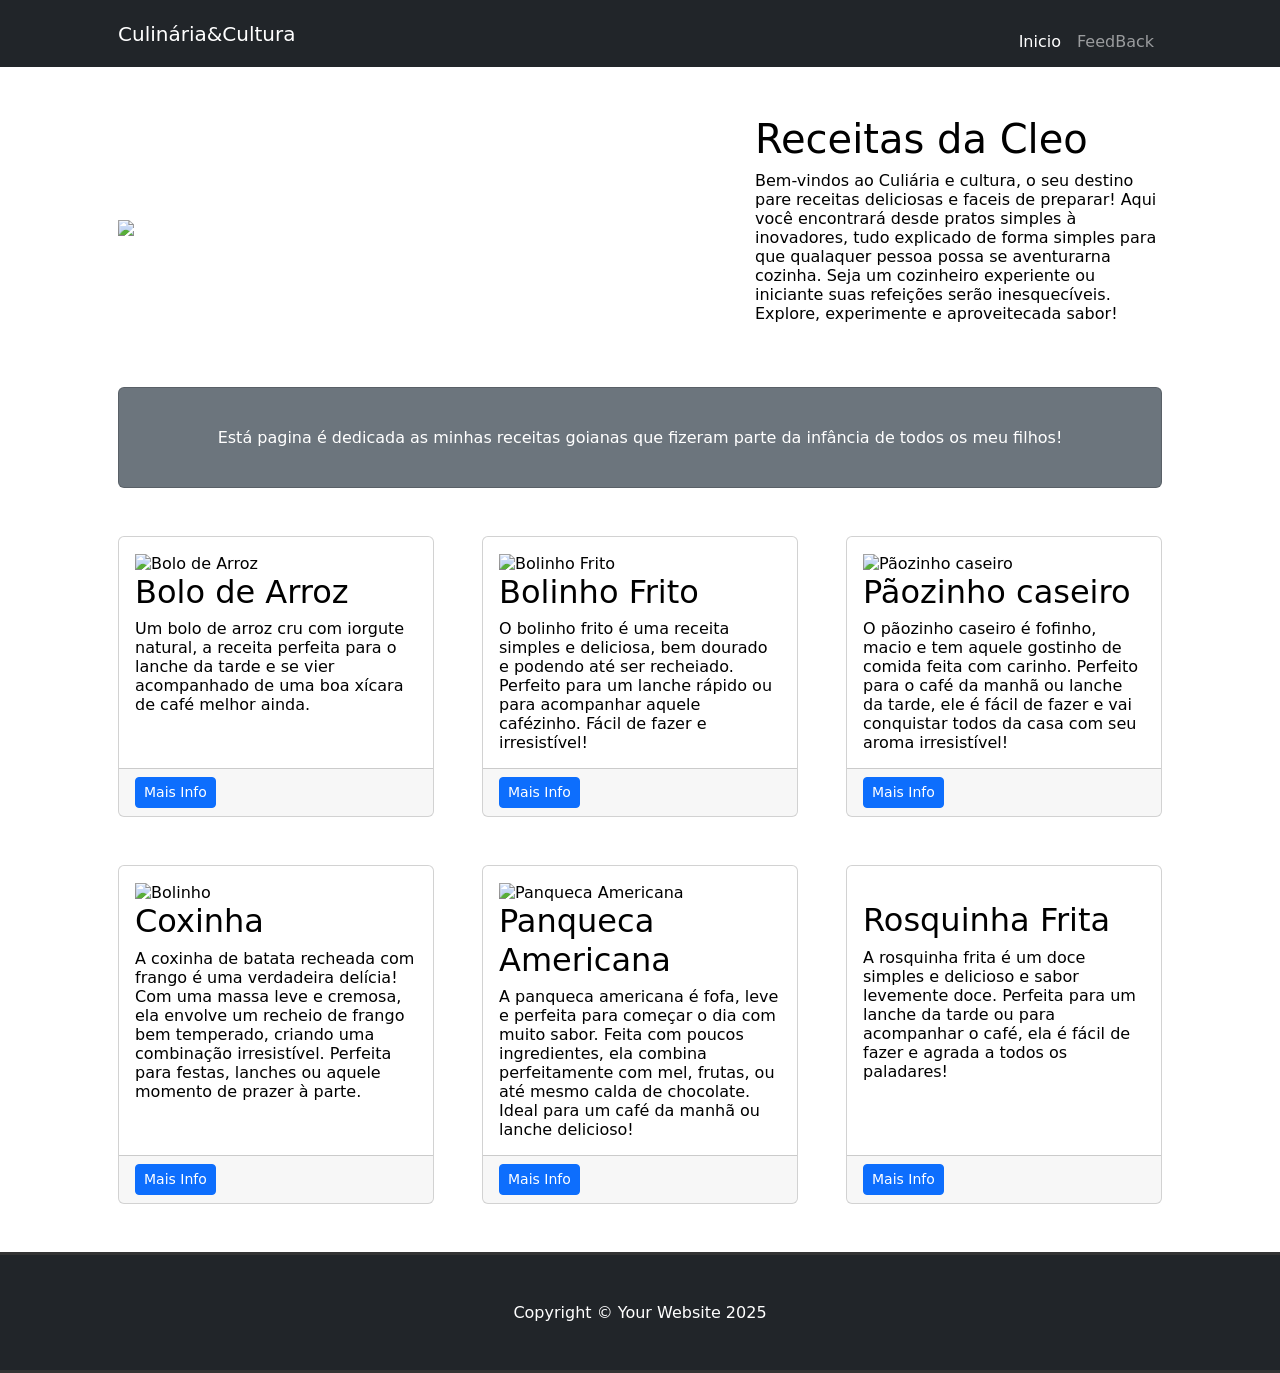
==== commit 5f746b62: "Update v6" ====
--- a/index.html
+++ b/index.html
@@ -7,7 +7,7 @@
         <meta name="author" content="" />
         <title>Culinária&Cultura.site</title>
         <link rel="icon" type="image/x-icon" href="assets/favicon.ico" />
-        <link href="css/eduarda.styles.css" rel="stylesheet" />
+        <link href="/css/eduarda.styles.css" rel="stylesheet" />
     </head>
     <body>
         <!-- Responsivo-->
--- a/css/eduarda.styles.css
+++ b/css/eduarda.styles.css
@@ -1,4 +1,81 @@
-@charset "UTF-8";
+.caixa-receita {
+  background-color: white;
+  border-radius: 15px;
+  box-shadow: 0 4px 10px rgba(0, 0, 0, 0.1); /* Sombra leve */
+  padding: 20px;
+  max-width: 600px;
+  margin: 40px auto; /* Centraliza a caixa na tela */
+  border: 2px solid #ddd; /* Borda fina */
+}
+
+/* Estilos para o título */
+.caixa-receita h2 {
+  color: #333;
+  text-align: center;
+  margin-bottom: 20px;
+}
+
+/* Estilos para a lista de ingredientes */
+.caixa-receita ul {
+  list-style-type: disc;
+  margin-left: 20px;
+}
+
+/* Estilos para o texto de modo de preparo */
+.caixa-receita p {
+  line-height: 1.6;
+  color: #555;
+}
+
+/* Estilos para o texto de destaque (negrito) */
+.caixa-receita strong {
+  font-weight: bold;
+  color: #333;
+}
+
+footer {
+  min-height: 5px; /* Ajuste conforme necessário */
+  padding: 20px 0px; /* Ajuste do espaçamento interno */
+  text-align: center;
+  align-items: center;
+  background-color: #333; /* Cor de fundo do footer */
+  color: white; /* Cor do texto */
+  text-align: center; /* Centraliza o texto */
+  padding: 3px 0; /* Ajustei o padding para dar mais espaço */
+  width: 100%; /* Garante que o footer ocupe toda a largura da tela */
+  position: relative; /* Permite que o footer se comporte corretamente */
+  bottom: 0; /* Garante que o footer esteja na parte inferior da página */
+}
+
+
+@media screen and (max-width: 1170px) {
+    #dishes {
+        flex-wrap: wrap;
+        justify-content: center;
+    }
+
+    .dish {
+        width: calc(50% - 12px);
+    }
+}
+
+@media screen and (max-width: 600px) {
+    .dish {
+        width: 100%;
+    }
+
+    #menu .section-subtitle {
+        text-align: center;
+    }
+} 
+
+.form-group{
+    padding: 2px;
+    margin: 0px;
+    color:rgb(0, 0, 0) ;
+    background-color: rgba(182, 182, 182, 0.37);
+    text-align: justify;
+}
 
 :root {
   --bs-primary-rgb: 13, 110, 253;
@@ -134,7 +211,7 @@
   height: auto;
 }
 
-.container .px-5{
+.container {
   --bs-gutter-x: 1.5rem;
   --bs-gutter-y: 0;
   width: 100%;
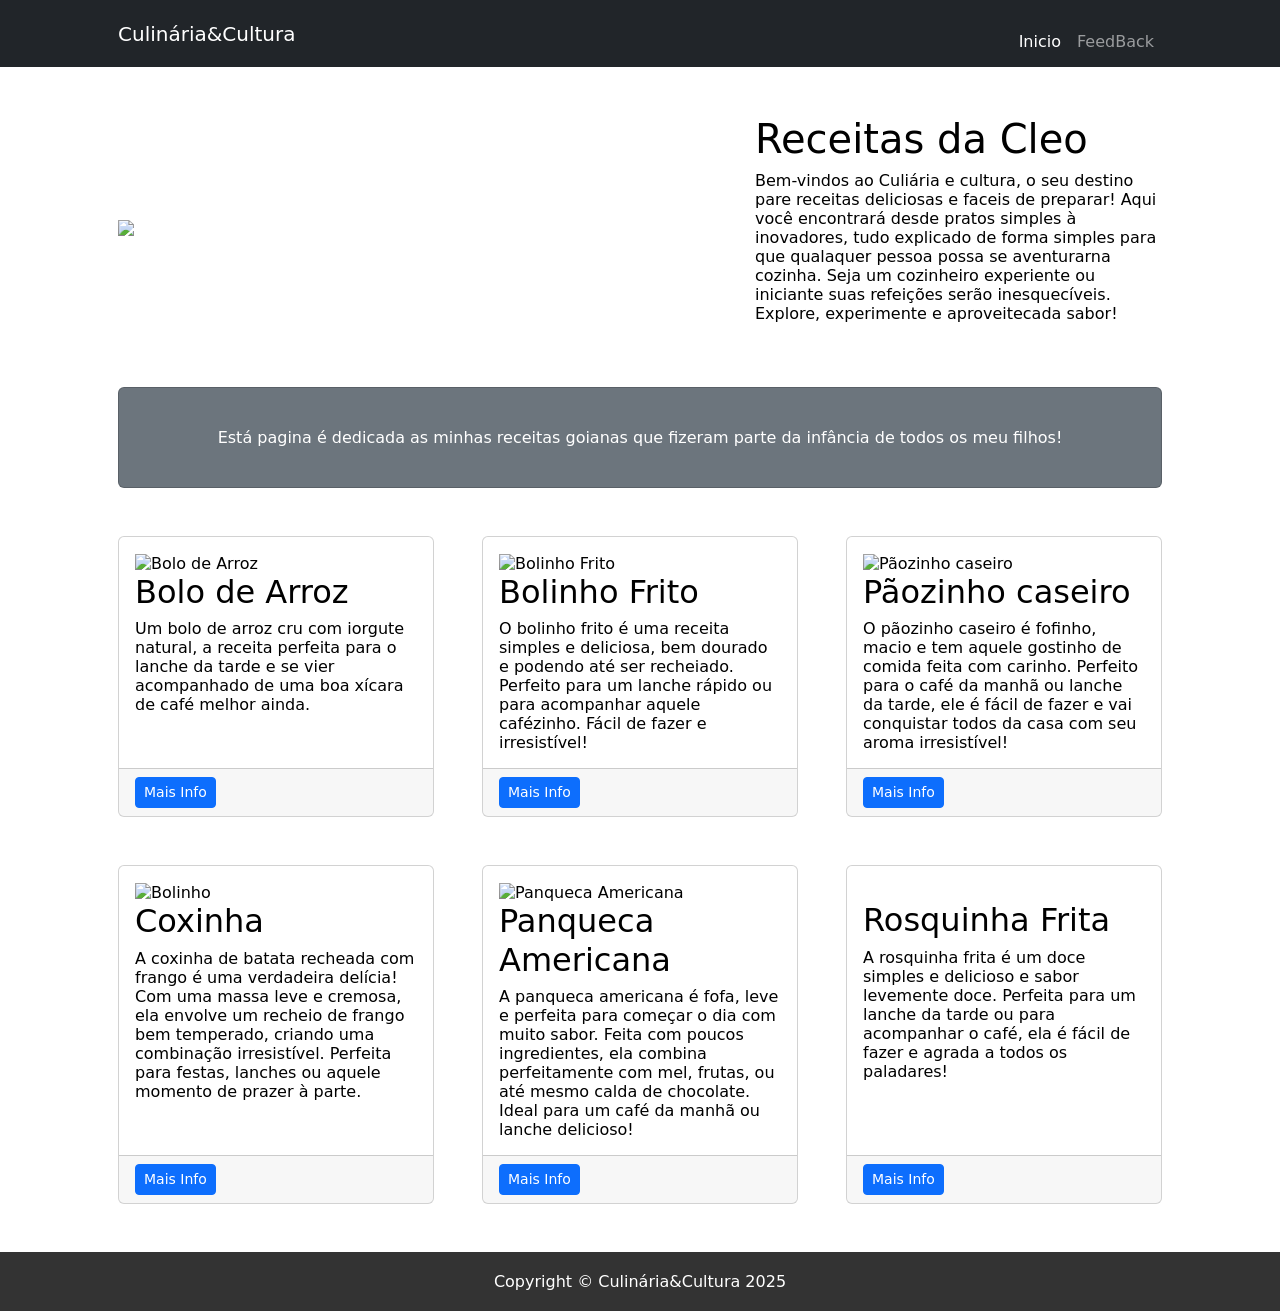
==== commit a804acde: "Final update" ====
--- a/index.html
+++ b/index.html
@@ -27,13 +27,13 @@
         <div class="container px-4 px-lg-5">
             <div class="row gx-4 gx-lg-5 align-items-center my-5">
                 <div class="col-lg-7"><img class="img-fluid rounded mb-4 mb-lg-0" src="https://www.diadepeixe.com.br/extranet/thumbnail/crop/550x360/Receita/moqueca_de_tilapia_1688388658865.webp" width="650" /></div>
-                <div class="col-lg-5">
-                    <h1 class="font-weight-light">Receitas da Cleo</h1>
-                    <p>Bem-vindos ao Culiária e cultura, o seu destino pare receitas deliciosas e faceis de preparar! Aqui você encontrará desde pratos simples à inovadores, tudo explicado de forma simples
-                        para que qualaquer pessoa possa se aventurarna cozinha. Seja um cozinheiro experiente ou iniciante suas refeições serão inesquecíveis. Explore, experimente e aproveitecada sabor!</p>
-                </div>
+                    <div class="col-lg-5">
+                        <h1 class="font-weight-light">Receitas da Cleo</h1>
+                        <p>Bem-vindos ao Culiária e cultura, o seu destino pare receitas deliciosas e faceis de preparar! Aqui você encontrará desde pratos simples à inovadores, tudo explicado de forma simples
+                            para que qualaquer pessoa possa se aventurarna cozinha. Seja um cozinheiro experiente ou iniciante suas refeições serão inesquecíveis. Explore, experimente e aproveitecada sabor!</p>
+                    </div>
             </div>
-            <!-- Call to Action-->
+            <!--Call to Action-->
             <div class="card text-white bg-secondary my-5 py-4 text-center">
                 <div class="card-body"><p class="text-white m-0">Está pagina é dedicada as minhas receitas goianas que fizeram parte da infância de todos os meu filhos!</p></div>
             </div>
@@ -46,7 +46,8 @@
                             <h2 class="card-title">Bolo de Arroz</h2>
                             <p class="card-text">Um bolo de arroz cru com iorgute natural, a receita perfeita para o lanche da tarde e se vier acompanhado de uma boa xícara de café melhor ainda.</p>
                         </div>
-                        <div class="card-footer"><a class="btn btn-primary btn-sm" href="/pages/boloArroz.html">Mais Info</a></div>
+                        <div class="card-footer"><a class="btn btn-primary btn-sm" href="/pages/boloArroz.html">Mais Info</a>
+                        </div>
                     </div>
                 </div>
                 <div class="col-md-4 mb-5">
@@ -102,14 +103,11 @@
                 </div>
             </div>
         </div>
-        <!-- Footer-->
+        <!--Interação JS-->
+        <footer>
+            <script src="/js/scripts.js"></script>
+            <div class="container px-4 px-lg-5"><p class="m-0 text-center text-white">Copyright &copy; Culinária&Cultura 2025</p></div>
         </footer>
-        <!-- Bootstrap core JS-->
-        <script src="https://cdn.jsdelivr.net/npm/bootstrap@5.2.3/dist/js/bootstrap.bundle.min.js"></script>
-        <!-- Core theme JS-->
-         <footer>
-        <script src="js/scripts.js"></script>
-        <footer class="py-5 bg-dark">
-            <div class="container px-4 px-lg-5"><p class="m-0 text-center text-white">Copyright &copy; Your Website 2025</p></div>
     </body>
 </html>
+
--- a/css/eduarda.styles.css
+++ b/css/eduarda.styles.css
@@ -34,17 +34,22 @@
 }
 
 footer {
-  min-height: 5px; /* Ajuste conforme necessário */
-  padding: 20px 0px; /* Ajuste do espaçamento interno */
-  text-align: center;
-  align-items: center;
-  background-color: #333; /* Cor de fundo do footer */
-  color: white; /* Cor do texto */
+  background-color: #333;  /* Cor de fundo escura */
+  color: white;            /* Texto em branco */
+  padding: 20px 0;         /* Espaçamento interno do rodapé (20px acima e abaixo) */
+  text-align: center;      /* Centraliza o conteúdo */
+}
+
+.footer-content {
+  max-width: 1200px;       /* Limita a largura do conteúdo para não ficar muito largo */
+  margin: 0 auto;          /* Centraliza o conteúdo na tela */
+} 
+
+footer p {
+  margin: 0; /* Remove margens do parágrafo */
   text-align: center; /* Centraliza o texto */
-  padding: 3px 0; /* Ajustei o padding para dar mais espaço */
-  width: 100%; /* Garante que o footer ocupe toda a largura da tela */
-  position: relative; /* Permite que o footer se comporte corretamente */
-  bottom: 0; /* Garante que o footer esteja na parte inferior da página */
+  color: #ffffff; /* Cor do texto branca */
+  font-size: 1rem; /* Tamanho da fonte */
 }
 
 
